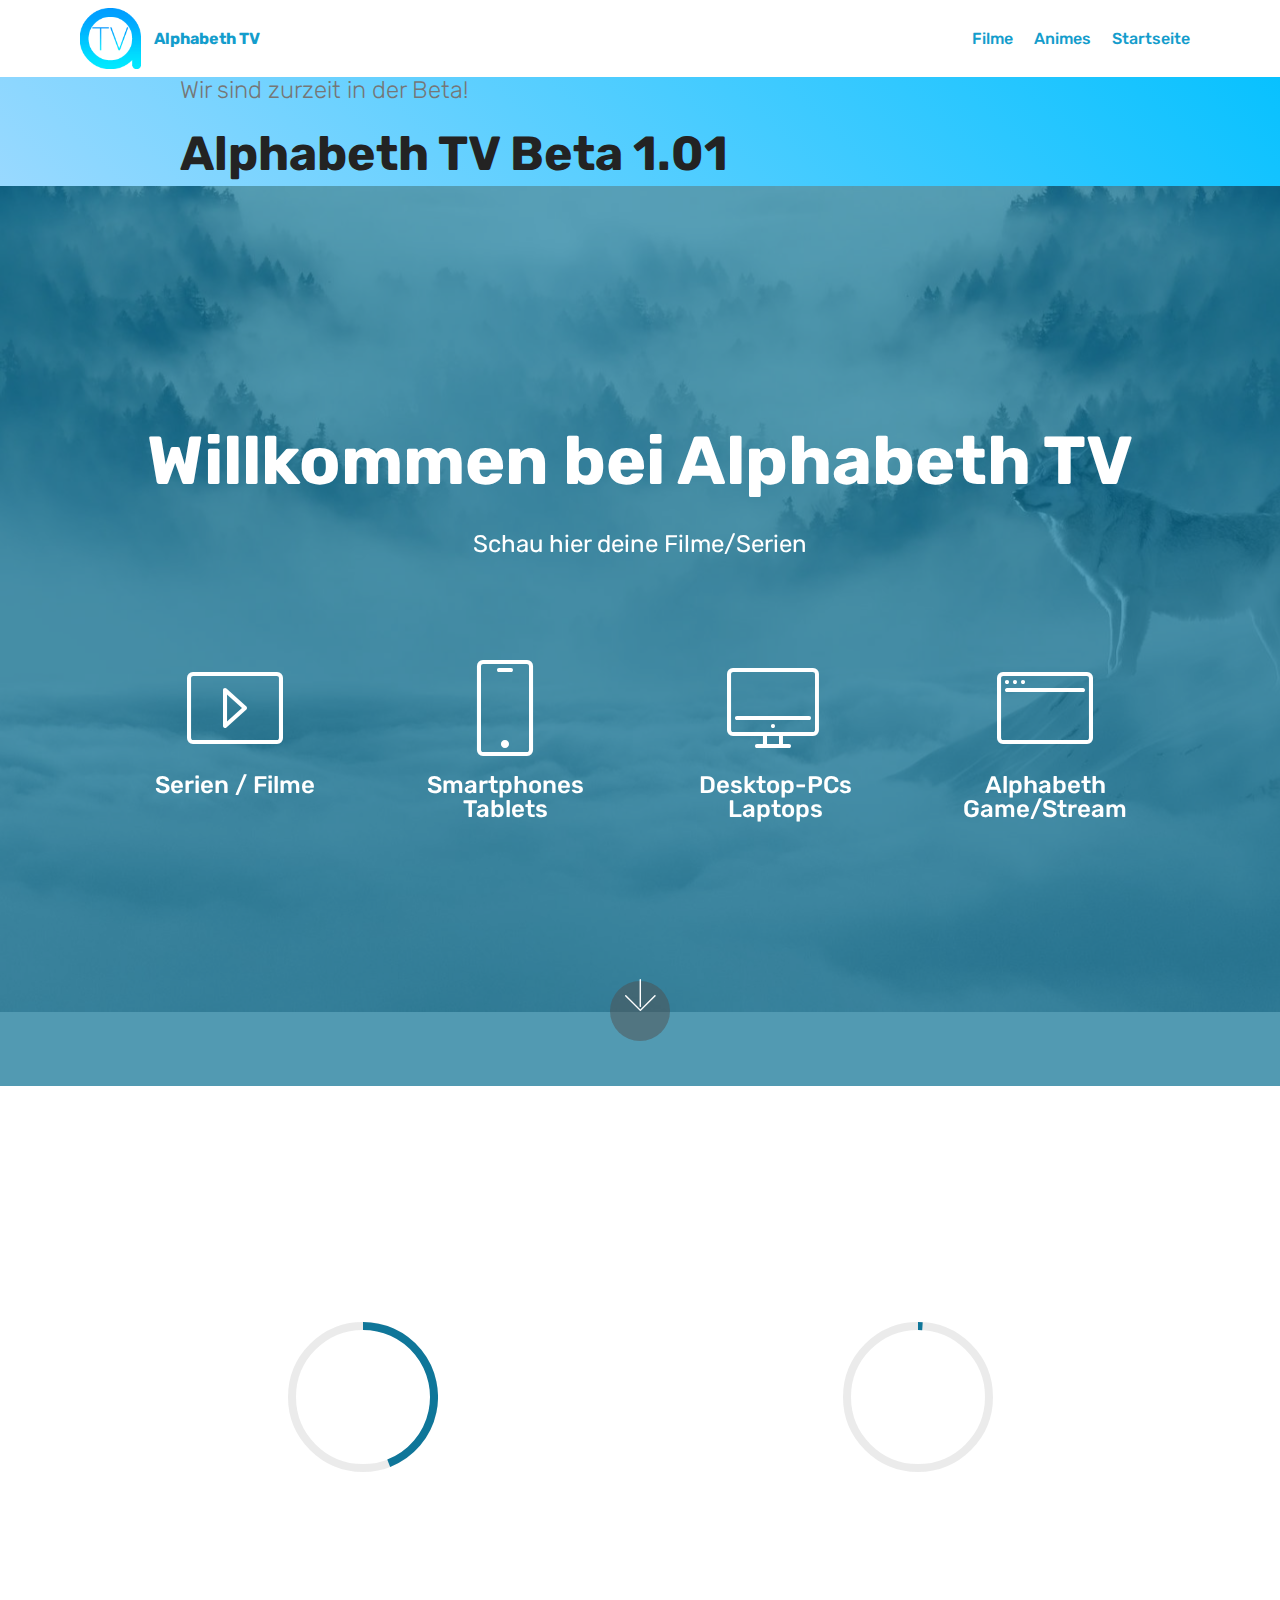
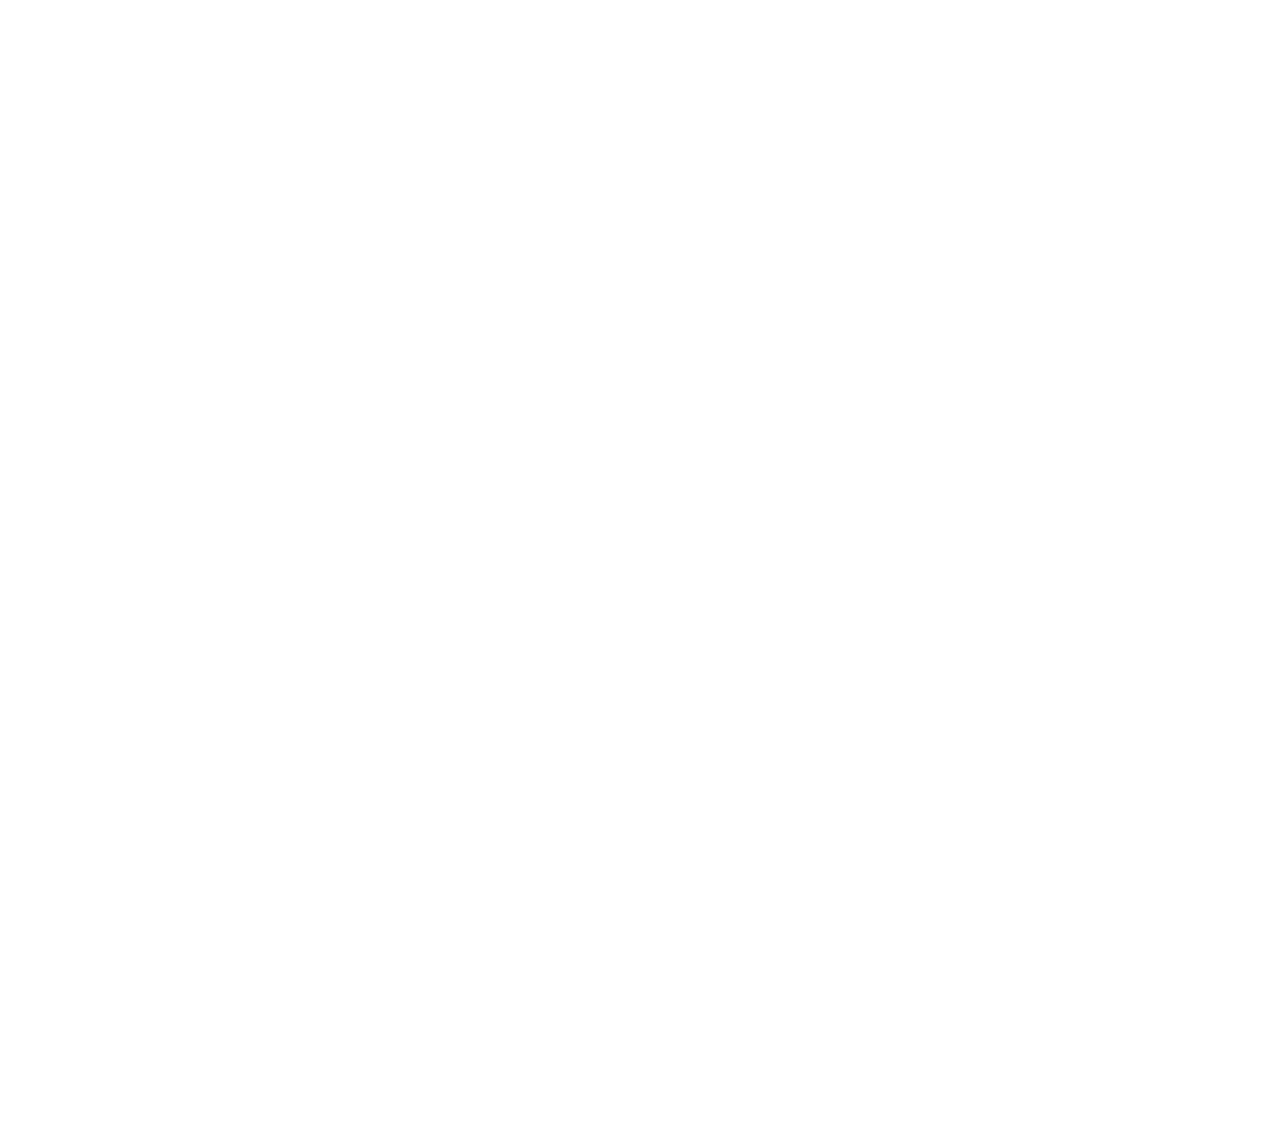
==== index.html @ 09a33883 "create github pages" ====
<!DOCTYPE html>
<html >
<head>
  <!-- Site made with Mobirise Website Builder v4.8.7, https://mobirise.com -->
  <meta charset="UTF-8">
  <meta http-equiv="X-UA-Compatible" content="IE=edge">
  <meta name="generator" content="Mobirise v4.8.7, mobirise.com">
  <meta name="viewport" content="width=device-width, initial-scale=1, minimum-scale=1">
  <link rel="shortcut icon" href="assets/images/abtv-96x96.png" type="image/x-icon">
  <meta name="description" content="Startseite">
  <title>Home</title>
  <link rel="stylesheet" href="assets/web/assets/mobirise-icons/mobirise-icons.css">
  <link rel="stylesheet" href="assets/tether/tether.min.css">
  <link rel="stylesheet" href="assets/soundcloud-plugin/style.css">
  <link rel="stylesheet" href="assets/bootstrap/css/bootstrap.min.css">
  <link rel="stylesheet" href="assets/bootstrap/css/bootstrap-grid.min.css">
  <link rel="stylesheet" href="assets/bootstrap/css/bootstrap-reboot.min.css">
  <link rel="stylesheet" href="assets/dropdown/css/style.css">
  <link rel="stylesheet" href="assets/socicon/css/styles.css">
  <link rel="stylesheet" href="assets/animatecss/animate.min.css">
  <link rel="stylesheet" href="assets/as-pie-progress/css/progress.min.css">
  <link rel="stylesheet" href="assets/theme/css/style.css">
  <link rel="stylesheet" href="assets/mobirise/css/mbr-additional.css" type="text/css">
  
  
  
</head>
<body>
  <section class="menu cid-raZGixeWfM" once="menu" id="menu1-0">

    

    <nav class="navbar navbar-expand beta-menu navbar-dropdown align-items-center navbar-fixed-top navbar-toggleable-sm">
        <button class="navbar-toggler navbar-toggler-right" type="button" data-toggle="collapse" data-target="#navbarSupportedContent" aria-controls="navbarSupportedContent" aria-expanded="false" aria-label="Toggle navigation">
            <div class="hamburger">
                <span></span>
                <span></span>
                <span></span>
                <span></span>
            </div>
        </button>
        <div class="menu-logo">
            <div class="navbar-brand">
                <span class="navbar-logo">
                    <a href="index.html">
                         <img src="assets/images/abtv-96x96.png" alt="Mobirise" title="" style="height: 3.8rem;">
                    </a>
                </span>
                <span class="navbar-caption-wrap"><a class="navbar-caption text-warning display-4" href="index.html">
                        Alphabeth TV</a></span>
            </div>
        </div>
        <div class="collapse navbar-collapse" id="navbarSupportedContent">
            <ul class="navbar-nav nav-dropdown nav-right" data-app-modern-menu="true"><li class="nav-item">
                    <a class="nav-link link text-warning display-4" href="page3.html">
                        
                        Filme</a>
                </li><li class="nav-item"><a class="nav-link link text-warning display-4" href="page1.html">
                        
                        Animes</a></li><li class="nav-item"><a class="nav-link link text-warning display-4" href="index.html">
                        
                        Startseite</a></li></ul>
            
        </div>
    </nav>
</section>

<section class="engine"><a href="https://mobirise.info/w">free html5 templates</a></section><section class="mbr-section info1 cid-rbBgerusjg" id="info1-21">

    

    
    <div class="container">
        <div class="row justify-content-center content-row">
            <div class="media-container-column title col-12 col-lg-7 col-md-6">
                <h3 class="mbr-section-subtitle align-left mbr-light pb-3 mbr-fonts-style display-5">Wir sind zurzeit in der Beta!</h3>
                <h2 class="align-left mbr-bold mbr-fonts-style display-2">
                    Alphabeth TV Beta 1.01</h2>
            </div>
            <div class="media-container-column col-12 col-lg-3 col-md-4">
                
            </div>
        </div>
    </div>
</section>

<section class="header12 cid-raZGxB6xTF mbr-fullscreen mbr-parallax-background" id="header12-1">

    

    <div class="mbr-overlay" style="opacity: 0.7; background-color: rgb(15, 118, 153);">
    </div>

    <div class="container  ">
            <div class="media-container">
                <div class="col-md-12 align-center">
                    <h1 class="mbr-section-title pb-3 mbr-white mbr-bold mbr-fonts-style display-1">
                        Willkommen bei Alphabeth TV</h1>
                    <p class="mbr-text pb-3 mbr-white mbr-fonts-style display-5">
                        Schau hier deine Filme/Serien</p>
                    

                    <div class="icons-media-container mbr-white">
                        <div class="card col-12 col-md-6 col-lg-3">
                            <div class="icon-block">
                            <a href="https://mobirise.co/">
                                <span class="mbr-iconfont mbri-video"></span>
                            </a>
                            </div>
                            <h5 class="mbr-fonts-style display-5">
                                Serien / Filme</h5>
                        </div>

                        <div class="card col-12 col-md-6 col-lg-3">
                            <div class="icon-block">
                                <a href="https://mobirise.co/">
                                    <span class="mbr-iconfont mbri-mobile"></span>
                                </a>
                            </div>
                            <h5 class="mbr-fonts-style display-5">Smartphones<br>Tablets</h5>
                        </div>

                        <div class="card col-12 col-md-6 col-lg-3">
                            <div class="icon-block">
                                <a href="https://mobirise.co/">
                                    <span class="mbr-iconfont mbri-desktop"></span>
                                </a>
                            </div>
                            <h5 class="mbr-fonts-style display-5">
                                Desktop-PCs<br>Laptops</h5>
                        </div>

                        <div class="card col-12 col-md-6 col-lg-3">
                            <div class="icon-block">
                                <a href="https://mobirise.co/">
                                    <span class="mbr-iconfont mbri-browse"></span>
                                </a>
                            </div>
                            <h5 class="mbr-fonts-style display-5">
                                Alphabeth Game/Stream</h5>
                        </div>
                    </div>
                </div>
            </div>
    </div>

    <div class="mbr-arrow hidden-sm-down" aria-hidden="true">
        <a href="#next">
            <i class="mbri-down mbr-iconfont"></i>
        </a>
    </div>
</section>

<section class="progress-bars3 cid-rbBgGPZjy1" id="progress-bars3-23">
 
     

    
    
    <div class="container">
        <h2 class="mbr-section-title pb-3 align-center mbr-fonts-style display-2">
            Progress / Fortschritt</h2>

        
    
        <div class="media-container-row pt-5 mt-2">
            <div class="card p-3 align-center">
                <div class="wrap">
                    <div class="pie_progress progress1" role="progressbar" data-goal="85">
                        <p class="pie_progress__number mbr-fonts-style display-5"></p>
                    </div>
                </div> 
                <div class="mbr-crt-title pt-3">
                    <h4 class="card-title py-2 mbr-fonts-style display-5">
                        Design</h4>
                </div>                 
            </div>

            <div class="card p-3 align-center">
                <div class="wrap">
                    <div class="pie_progress progress2" role="progressbar" data-goal="1">
                        <p class="pie_progress__number mbr-fonts-style display-5"></p>
                    </div>
                </div> 
                <div class="mbr-crt-title pt-3">
                    <h4 class="card-title py-2 mbr-fonts-style display-5">
                        Serien / Filmvielfalt</h4>
                </div>                 
            </div>

            

            

            

            
        </div>
</div></section>

<section class="mbr-section form1 cid-rbKqQcBBvI" id="form1-28">

    

    
    <div class="container">
        <div class="row justify-content-center">
            <div class="title col-12 col-lg-8">
                <h2 class="mbr-section-title align-center pb-3 mbr-fonts-style display-2">Filme / Serien vorschlagen</h2>
                
            </div>
        </div>
    </div>
    <div class="container">
        <div class="row justify-content-center">
            <div class="media-container-column col-lg-8" data-form-type="formoid">
                    <div data-form-alert="" hidden="">Vielen Dank! Ihre Nachricht wurde verschickt!</div>
            
                    <form class="mbr-form" action="https://mobirise.com/" method="post" data-form-title="Mobirise Form"><input type="hidden" name="email" data-form-email="true" value="6vky7MjiX9o5DsRV39rL+j5Gh6WynIiWL1PjhbFJMgh+yU1/44yZgxnTCR6DX8u0YGLEeYnDmCh3RYj3/yZbdTQNzlOywM7RsbnGEvGhQKHS4rBE61b+6bNglkQ1JcKa">
                        <div class="row row-sm-offset">
                            <div class="col-md-4 multi-horizontal" data-for="name">
                                <div class="form-group">
                                    <label class="form-control-label mbr-fonts-style display-7" for="name-form1-28">Name</label>
                                    <input type="text" class="form-control" name="name" data-form-field="Name" required="" id="name-form1-28">
                                </div>
                            </div>
                            <div class="col-md-4 multi-horizontal" data-for="email">
                                <div class="form-group">
                                    <label class="form-control-label mbr-fonts-style display-7" for="email-form1-28">Email-Addresse</label>
                                    <input type="email" class="form-control" name="email" data-form-field="Email" required="" id="email-form1-28">
                                </div>
                            </div>
                            
                        </div>
                        <div class="form-group" data-for="message">
                            <label class="form-control-label mbr-fonts-style display-7" for="message-form1-28">Ihr Vorschlag</label>
                            <textarea type="text" class="form-control" name="message" rows="7" data-form-field="Message" id="message-form1-28"></textarea>
                        </div>
            
                        <span class="input-group-btn">
                            <button href="" type="submit" class="btn btn-primary btn-form display-4">SENDEN</button>
                        </span>
                    </form>
            </div>
        </div>
    </div>
</section>

<section class="cid-rbBhIuTqZe mbr-reveal" id="footer1-24">

    

    

    <div class="container">
        <div class="media-container-row content text-white">
            <div class="col-12 col-md-3">
                <div class="media-wrap">
                    <a href="index.html">
                        <img src="assets/images/abtv-192x192.png" alt="Mobirise" title="">
                    </a>
                </div>
            </div>
            <div class="col-12 col-md-3 mbr-fonts-style display-7">
                <h5 class="pb-3"><p>AlphabethTV</p></h5>
                <p class="mbr-text">A Site created by Alphabeth</p>
            </div>
            <div class="col-12 col-md-3 mbr-fonts-style display-7">
                <h5 class="pb-3">
                    Kontakte
                </h5>
                <p class="mbr-text">
                    E-Mail: alphabethtv@instadank.eu &nbsp; &nbsp; &nbsp; &nbsp; &nbsp; &nbsp;</p>
            </div>
            <div class="col-12 col-md-3 mbr-fonts-style display-7">
                <h5 class="pb-3">
                    Links
                </h5>
                <p class="mbr-text"><a href="index.html">AlphabethTV für Windows herunterladen</a><br><a href="index.html">AlphabethTV für AlphabethOS herunterladen</a><br><br></p>
            </div>
        </div>
        <div class="footer-lower">
            <div class="media-container-row">
                <div class="col-sm-12">
                    <hr>
                </div>
            </div>
            <div class="media-container-row mbr-white">
                <div class="col-sm-6 copyright">
                    <p class="mbr-text mbr-fonts-style display-7">
                        © Copyright 2018 Alphabeth - Alle Rechte vorbehalten
                    </p>
                </div>
                <div class="col-md-6">
                    
                </div>
            </div>
        </div>
    </div>
</section>


  <script src="assets/web/assets/jquery/jquery.min.js"></script>
  <script src="assets/popper/popper.min.js"></script>
  <script src="assets/tether/tether.min.js"></script>
  <script src="assets/bootstrap/js/bootstrap.min.js"></script>
  <script src="assets/touchswipe/jquery.touch-swipe.min.js"></script>
  <script src="assets/dropdown/js/script.min.js"></script>
  <script src="assets/viewportchecker/jquery.viewportchecker.js"></script>
  <script src="assets/vimeoplayer/jquery.mb.vimeo_player.js"></script>
  <script src="assets/parallax/jarallax.min.js"></script>
  <script src="assets/as-pie-progress/jquery-as-pie-progress.min.js"></script>
  <script src="assets/smoothscroll/smooth-scroll.js"></script>
  <script src="assets/theme/js/script.js"></script>
  <script src="assets/formoid/formoid.min.js"></script>
  
  
 <div id="scrollToTop" class="scrollToTop mbr-arrow-up"><a style="text-align: center;"><i></i></a></div>
    <input name="animation" type="hidden">
  </body>
</html>
---- assets/web/assets/mobirise-icons/mobirise-icons.css ----
@font-face {
  font-family: 'MobiriseIcons';
  src:  url('mobirise-icons.eot?spat4u');
  src:  url('mobirise-icons.eot?spat4u#iefix') format('embedded-opentype'),
    url('mobirise-icons.ttf?spat4u') format('truetype'),
    url('mobirise-icons.woff?spat4u') format('woff'),
    url('mobirise-icons.svg?spat4u#MobiriseIcons') format('svg');
  font-weight: normal;
  font-style: normal;
}

[class^="mbri-"], [class*=" mbri-"] {
  /* use !important to prevent issues with browser extensions that change fonts */
  font-family: MobiriseIcons !important;
  speak: none;
  font-style: normal;
  font-weight: normal;
  font-variant: normal;
  text-transform: none;
  line-height: 1;

  /* Better Font Rendering =========== */
  -webkit-font-smoothing: antialiased;
  -moz-osx-font-smoothing: grayscale;
}

.mbri-add-submenu:before {
  content: "\e900";
}
.mbri-alert:before {
  content: "\e901";
}
.mbri-align-center:before {
  content: "\e902";
}
.mbri-align-justify:before {
  content: "\e903";
}
.mbri-align-left:before {
  content: "\e904";
}
.mbri-align-right:before {
  content: "\e905";
}
.mbri-android:before {
  content: "\e906";
}
.mbri-apple:before {
  content: "\e907";
}
.mbri-arrow-down:before {
  content: "\e908";
}
.mbri-arrow-next:before {
  content: "\e909";
}
.mbri-arrow-prev:before {
  content: "\e90a";
}
.mbri-arrow-up:before {
  content: "\e90b";
}
.mbri-bold:before {
  content: "\e90c";
}
.mbri-bookmark:before {
  content: "\e90d";
}
.mbri-bootstrap:before {
  content: "\e90e";
}
.mbri-briefcase:before {
  content: "\e90f";
}
.mbri-browse:before {
  content: "\e910";
}
.mbri-bulleted-list:before {
  content: "\e911";
}
.mbri-calendar:before {
  content: "\e912";
}
.mbri-camera:before {
  content: "\e913";
}
.mbri-cart-add:before {
  content: "\e914";
}
.mbri-cart-full:before {
  content: "\e915";
}
.mbri-cash:before {
  content: "\e916";
}
.mbri-change-style:before {
  content: "\e917";
}
.mbri-chat:before {
  content: "\e918";
}
.mbri-clock:before {
  content: "\e919";
}
.mbri-close:before {
  content: "\e91a";
}
.mbri-cloud:before {
  content: "\e91b";
}
.mbri-code:before {
  content: "\e91c";
}
.mbri-contact-form:before {
  content: "\e91d";
}
.mbri-credit-card:before {
  content: "\e91e";
}
.mbri-cursor-click:before {
  content: "\e91f";
}
.mbri-cust-feedback:before {
  content: "\e920";
}
.mbri-database:before {
  content: "\e921";
}
.mbri-delivery:before {
  content: "\e922";
}
.mbri-desktop:before {
  content: "\e923";
}
.mbri-devices:before {
  content: "\e924";
}
.mbri-down:before {
  content: "\e925";
}
.mbri-download:before {
  content: "\e989";
}
.mbri-drag-n-drop:before {
  content: "\e927";
}
.mbri-drag-n-drop2:before {
  content: "\e928";
}
.mbri-edit:before {
  content: "\e929";
}
.mbri-edit2:before {
  content: "\e92a";
}
.mbri-error:before {
  content: "\e92b";
}
.mbri-extension:before {
  content: "\e92c";
}
.mbri-features:before {
  content: "\e92d";
}
.mbri-file:before {
  content: "\e92e";
}
.mbri-flag:before {
  content: "\e92f";
}
.mbri-folder:before {
  content: "\e930";
}
.mbri-gift:before {
  content: "\e931";
}
.mbri-github:before {
  content: "\e932";
}
.mbri-globe:before {
  content: "\e933";
}
.mbri-globe-2:before {
  content: "\e934";
}
.mbri-growing-chart:before {
  content: "\e935";
}
.mbri-hearth:before {
  content: "\e936";
}
.mbri-help:before {
  content: "\e937";
}
.mbri-home:before {
  content: "\e938";
}
.mbri-hot-cup:before {
  content: "\e939";
}
.mbri-idea:before {
  content: "\e93a";
}
.mbri-image-gallery:before {
  content: "\e93b";
}
.mbri-image-slider:before {
  content: "\e93c";
}
.mbri-info:before {
  content: "\e93d";
}
.mbri-italic:before {
  content: "\e93e";
}
.mbri-key:before {
  content: "\e93f";
}
.mbri-laptop:before {
  content: "\e940";
}
.mbri-layers:before {
  content: "\e941";
}
.mbri-left-right:before {
  content: "\e942";
}
.mbri-left:before {
  content: "\e943";
}
.mbri-letter:before {
  content: "\e944";
}
.mbri-like:before {
  content: "\e945";
}
.mbri-link:before {
  content: "\e946";
}
.mbri-lock:before {
  content: "\e947";
}
.mbri-login:before {
  content: "\e948";
}
.mbri-logout:before {
  content: "\e949";
}
.mbri-magic-stick:before {
  content: "\e94a";
}
.mbri-map-pin:before {
  content: "\e94b";
}
.mbri-menu:before {
  content: "\e94c";
}
.mbri-mobile:before {
  content: "\e94d";
}
.mbri-mobile2:before {
  content: "\e94e";
}
.mbri-mobirise:before {
  content: "\e94f";
}
.mbri-more-horizontal:before {
  content: "\e950";
}
.mbri-more-vertical:before {
  content: "\e951";
}
.mbri-music:before {
  content: "\e952";
}
.mbri-new-file:before {
  content: "\e953";
}
.mbri-numbered-list:before {
  content: "\e954";
}
.mbri-opened-folder:before {
  content: "\e955";
}
.mbri-pages:before {
  content: "\e956";
}
.mbri-paper-plane:before {
  content: "\e957";
}
.mbri-paperclip:before {
  content: "\e958";
}
.mbri-photo:before {
  content: "\e959";
}
.mbri-photos:before {
  content: "\e95a";
}
.mbri-pin:before {
  content: "\e95b";
}
.mbri-play:before {
  content: "\e95c";
}
.mbri-plus:before {
  content: "\e95d";
}
.mbri-preview:before {
  content: "\e95e";
}
.mbri-print:before {
  content: "\e95f";
}
.mbri-protect:before {
  content: "\e960";
}
.mbri-question:before {
  content: "\e961";
}
.mbri-quote-left:before {
  content: "\e962";
}
.mbri-quote-right:before {
  content: "\e963";
}
.mbri-refresh:before {
  content: "\e964";
}
.mbri-responsive:before {
  content: "\e965";
}
.mbri-right:before {
  content: "\e966";
}
.mbri-rocket:before {
  content: "\e967";
}
.mbri-sad-face:before {
  content: "\e968";
}
.mbri-sale:before {
  content: "\e969";
}
.mbri-save:before {
  content: "\e96a";
}
.mbri-search:before {
  content: "\e96b";
}
.mbri-setting:before {
  content: "\e96c";
}
.mbri-setting2:before {
  content: "\e96d";
}
.mbri-setting3:before {
  content: "\e96e";
}
.mbri-share:before {
  content: "\e96f";
}
.mbri-shopping-bag:before {
  content: "\e970";
}
.mbri-shopping-basket:before {
  content: "\e971";
}
.mbri-shopping-cart:before {
  content: "\e972";
}
.mbri-sites:before {
  content: "\e973";
}
.mbri-smile-face:before {
  content: "\e974";
}
.mbri-speed:before {
  content: "\e975";
}
.mbri-star:before {
  content: "\e976";
}
.mbri-success:before {
  content: "\e977";
}
.mbri-sun:before {
  content: "\e978";
}
.mbri-sun2:before {
  content: "\e979";
}
.mbri-tablet:before {
  content: "\e97a";
}
.mbri-tablet-vertical:before {
  content: "\e97b";
}
.mbri-target:before {
  content: "\e97c";
}
.mbri-timer:before {
  content: "\e97d";
}
.mbri-to-ftp:before {
  content: "\e97e";
}
.mbri-to-local-drive:before {
  content: "\e97f";
}
.mbri-touch-swipe:before {
  content: "\e980";
}
.mbri-touch:before {
  content: "\e981";
}
.mbri-trash:before {
  content: "\e982";
}
.mbri-underline:before {
  content: "\e983";
}
.mbri-unlink:before {
  content: "\e984";
}
.mbri-unlock:before {
  content: "\e985";
}
.mbri-up-down:before {
  content: "\e986";
}
.mbri-up:before {
  content: "\e987";
}
.mbri-update:before {
  content: "\e988";
}
.mbri-upload:before {
 content: "\e926"; 
}
.mbri-user:before {
  content: "\e98a";
}
.mbri-user2:before {
  content: "\e98b";
}
.mbri-users:before {
  content: "\e98c";
}
.mbri-video:before {
  content: "\e98d";
}
.mbri-video-play:before {
  content: "\e98e";
}
.mbri-watch:before {
  content: "\e98f";
}
.mbri-website-theme:before {
  content: "\e990";
}
.mbri-wifi:before {
  content: "\e991";
}
.mbri-windows:before {
  content: "\e992";
}
.mbri-zoom-out:before {
  content: "\e993";
}
.mbri-redo:before {
  content: "\e994";
}
.mbri-undo:before {
  content: "\e995";
}
---- assets/soundcloud-plugin/style.css ----
.addons-container {
  position: relative;
  margin-left: auto;
  margin-right: auto;
  padding-right: 15px;
  padding-left: 15px; }
  @media (min-width: 576px) {
    .addons-container {
      padding-right: 15px;
      padding-left: 15px; } }
  @media (min-width: 768px) {
    .addons-container {
      padding-right: 15px;
      padding-left: 15px; } }
  @media (min-width: 992px) {
    .addons-container {
      padding-right: 15px;
      padding-left: 15px; } }
  @media (min-width: 1200px) {
    .addons-container {
      padding-right: 15px;
      padding-left: 15px; } }
  @media (min-width: 576px) {
    .addons-container {
      width: 540px;
      max-width: 100%; } }
  @media (min-width: 768px) {
    .addons-container {
      width: 720px;
      max-width: 100%; } }
  @media (min-width: 992px) {
    .addons-container {
      width: 960px;
      max-width: 100%; } }
  @media (min-width: 1200px) {
    .addons-container {
      width: 1140px;
      max-width: 100%; } }

.addons-container-inner{
    position: relative;
    width: 100%;
    min-height: 1px;
    padding-right: 15px;
    padding-left: 15px;
}
@media (min-width: 567px) {
    .addons-container-inner{
        -ms-flex: 0 0 66.666667%;
        flex: 0 0 66.666667%;
        max-width: 66.666667%;
    }
}
.addons-row{
    display: flex;
    justify-content:center;
}
---- assets/dropdown/css/style.css ----
.navbar-dropdown {
  left: 0;
  padding: 0;
  position: absolute;
  right: 0;
  top: 0;
  transition: all 0.45s ease;
  z-index: 1030;
  background: #282828; }
  .navbar-dropdown .navbar-logo {
    margin-right: 0.8rem;
    transition: margin 0.3s ease-in-out;
    vertical-align: middle; }
    .navbar-dropdown .navbar-logo img {
      height: 3.125rem;
      transition: all 0.3s ease-in-out; }
    .navbar-dropdown .navbar-logo.mbr-iconfont {
      font-size: 3.125rem;
      line-height: 3.125rem; }
  .navbar-dropdown .navbar-caption {
    font-weight: 700;
    white-space: normal;
    vertical-align: -4px;
    line-height: 3.125rem !important; }
    .navbar-dropdown .navbar-caption, .navbar-dropdown .navbar-caption:hover {
      color: inherit;
      text-decoration: none; }
  .navbar-dropdown .mbr-iconfont + .navbar-caption {
    vertical-align: -1px; }
  .navbar-dropdown.navbar-fixed-top {
    position: fixed; }
  .navbar-dropdown .navbar-brand span {
    vertical-align: -4px; }
  .navbar-dropdown.bg-color.transparent {
    background: none; }
  .navbar-dropdown.navbar-short .navbar-brand {
    padding: 0.625rem 0; }
    .navbar-dropdown.navbar-short .navbar-brand span {
      vertical-align: -1px; }
  .navbar-dropdown.navbar-short .navbar-caption {
    line-height: 2.375rem !important;
    vertical-align: -2px; }
  .navbar-dropdown.navbar-short .navbar-logo {
    margin-right: 0.5rem; }
    .navbar-dropdown.navbar-short .navbar-logo img {
      height: 2.375rem; }
    .navbar-dropdown.navbar-short .navbar-logo.mbr-iconfont {
      font-size: 2.375rem;
      line-height: 2.375rem; }
  .navbar-dropdown.navbar-short .mbr-table-cell {
    height: 3.625rem; }
  .navbar-dropdown .navbar-close {
    left: 0.6875rem;
    position: fixed;
    top: 0.75rem;
    z-index: 1000; }
  .navbar-dropdown .hamburger-icon {
    content: "";
    display: inline-block;
    vertical-align: middle;
    width: 16px;
    -webkit-box-shadow: 0 -6px 0 1px #282828,0 0 0 1px #282828,0 6px 0 1px #282828;
    -moz-box-shadow: 0 -6px 0 1px #282828,0 0 0 1px #282828,0 6px 0 1px #282828;
    box-shadow: 0 -6px 0 1px #282828,0 0 0 1px #282828,0 6px 0 1px #282828; }

.dropdown-menu .dropdown-toggle[data-toggle="dropdown-submenu"]::after {
  border-bottom: 0.35em solid transparent;
  border-left: 0.35em solid;
  border-right: 0;
  border-top: 0.35em solid transparent;
  margin-left: 0.3rem; }

.dropdown-menu .dropdown-item:focus {
  outline: 0; }

.nav-dropdown {
  font-size: 0.75rem;
  font-weight: 500;
  height: auto !important; }
  .nav-dropdown .nav-btn {
    padding-left: 1rem; }
  .nav-dropdown .link {
    margin: .667em 1.667em;
    font-weight: 500;
    padding: 0;
    transition: color .2s ease-in-out; }
    .nav-dropdown .link.dropdown-toggle {
      margin-right: 2.583em; }
      .nav-dropdown .link.dropdown-toggle::after {
        margin-left: .25rem;
        border-top: 0.35em solid;
        border-right: 0.35em solid transparent;
        border-left: 0.35em solid transparent;
        border-bottom: 0; }
      .nav-dropdown .link.dropdown-toggle[aria-expanded="true"] {
        margin: 0;
        padding: 0.667em 3.263em  0.667em 1.667em; }
  .nav-dropdown .link::after,
  .nav-dropdown .dropdown-item::after {
    color: inherit; }
  .nav-dropdown .btn {
    font-size: 0.75rem;
    font-weight: 700;
    letter-spacing: 0;
    margin-bottom: 0;
    padding-left: 1.25rem;
    padding-right: 1.25rem; }
  .nav-dropdown .dropdown-menu {
    border-radius: 0;
    border: 0;
    left: 0;
    margin: 0;
    padding-bottom: 1.25rem;
    padding-top: 1.25rem;
    position: relative; }
  .nav-dropdown .dropdown-submenu {
    margin-left: 0.125rem;
    top: 0; }
  .nav-dropdown .dropdown-item {
    font-weight: 500;
    line-height: 2;
    padding: 0.3846em 4.615em 0.3846em 1.5385em;
    position: relative;
    transition: color .2s ease-in-out, background-color .2s ease-in-out; }
    .nav-dropdown .dropdown-item::after {
      margin-top: -0.3077em;
      position: absolute;
      right: 1.1538em;
      top: 50%; }
    .nav-dropdown .dropdown-item:focus, .nav-dropdown .dropdown-item:hover {
      background: none; }

@media (max-width: 767px) {
  .nav-dropdown.navbar-toggleable-sm {
    bottom: 0;
    display: none;
    left: 0;
    overflow-x: hidden;
    position: fixed;
    top: 0;
    transform: translateX(-100%);
    -ms-transform: translateX(-100%);
    -webkit-transform: translateX(-100%);
    width: 18.75rem;
    z-index: 999; } }
.nav-dropdown.navbar-toggleable-xl {
  bottom: 0;
  display: none;
  left: 0;
  overflow-x: hidden;
  position: fixed;
  top: 0;
  transform: translateX(-100%);
  -ms-transform: translateX(-100%);
  -webkit-transform: translateX(-100%);
  width: 18.75rem;
  z-index: 999; }

.nav-dropdown-sm {
  display: block !important;
  overflow-x: hidden;
  overflow: auto;
  padding-top: 3.875rem; }
  .nav-dropdown-sm::after {
    content: "";
    display: block;
    height: 3rem;
    width: 100%; }
  .nav-dropdown-sm.collapse.in ~ .navbar-close {
    display: block !important; }
  .nav-dropdown-sm.collapsing, .nav-dropdown-sm.collapse.in {
    transform: translateX(0);
    -ms-transform: translateX(0);
    -webkit-transform: translateX(0);
    transition: all 0.25s ease-out;
    -webkit-transition: all 0.25s ease-out;
    background: #282828; }
  .nav-dropdown-sm.collapsing[aria-expanded="false"] {
    transform: translateX(-100%);
    -ms-transform: translateX(-100%);
    -webkit-transform: translateX(-100%); }
  .nav-dropdown-sm .nav-item {
    display: block;
    margin-left: 0 !important;
    padding-left: 0; }
  .nav-dropdown-sm .link,
  .nav-dropdown-sm .dropdown-item {
    border-top: 1px dotted rgba(255, 255, 255, 0.1);
    font-size: 0.8125rem;
    line-height: 1.6;
    margin: 0 !important;
    padding: 0.875rem 2.4rem 0.875rem 1.5625rem !important;
    position: relative;
    white-space: normal; }
    .nav-dropdown-sm .link:focus, .nav-dropdown-sm .link:hover,
    .nav-dropdown-sm .dropdown-item:focus,
    .nav-dropdown-sm .dropdown-item:hover {
      background: rgba(0, 0, 0, 0.2) !important;
      color: #c0a375; }
  .nav-dropdown-sm .nav-btn {
    position: relative;
    padding: 1.5625rem 1.5625rem 0 1.5625rem; }
    .nav-dropdown-sm .nav-btn::before {
      border-top: 1px dotted rgba(255, 255, 255, 0.1);
      content: "";
      left: 0;
      position: absolute;
      top: 0;
      width: 100%; }
    .nav-dropdown-sm .nav-btn + .nav-btn {
      padding-top: 0.625rem; }
      .nav-dropdown-sm .nav-btn + .nav-btn::before {
        display: none; }
  .nav-dropdown-sm .btn {
    padding: 0.625rem 0; }
  .nav-dropdown-sm .dropdown-toggle[data-toggle="dropdown-submenu"]::after {
    margin-left: .25rem;
    border-top: 0.35em solid;
    border-right: 0.35em solid transparent;
    border-left: 0.35em solid transparent;
    border-bottom: 0; }
  .nav-dropdown-sm .dropdown-toggle[data-toggle="dropdown-submenu"][aria-expanded="true"]::after {
    border-top: 0;
    border-right: 0.35em solid transparent;
    border-left: 0.35em solid transparent;
    border-bottom: 0.35em solid; }
  .nav-dropdown-sm .dropdown-menu {
    margin: 0;
    padding: 0;
    position: relative;
    top: 0;
    left: 0;
    width: 100%;
    border: 0;
    float: none;
    border-radius: 0;
    background: none; }
  .nav-dropdown-sm .dropdown-submenu {
    left: 100%;
    margin-left: 0.125rem;
    margin-top: -1.25rem;
    top: 0; }

.navbar-toggleable-sm .nav-dropdown .dropdown-menu {
  position: absolute; }

.navbar-toggleable-sm .nav-dropdown .dropdown-submenu {
  left: 100%;
  margin-left: 0.125rem;
  margin-top: -1.25rem;
  top: 0; }

.navbar-toggleable-sm.opened .nav-dropdown .dropdown-menu {
  position: relative; }

.navbar-toggleable-sm.opened .nav-dropdown .dropdown-submenu {
  left: 0;
  margin-left: 00rem;
  margin-top: 0rem;
  top: 0; }

.is-builder .nav-dropdown.collapsing {
  transition: none !important; }

/*# sourceMappingURL=style.css.map */
---- assets/socicon/css/styles.css ----
@charset "UTF-8";

@font-face {
  font-family: "socicon";
  src:url("../fonts/socicon.eot");
  src:url("../fonts/socicon.eot?#iefix") format("embedded-opentype"),
    url("../fonts/socicon.woff") format("woff"),
    url("../fonts/socicon.ttf") format("truetype"),
    url("../fonts/socicon.svg#socicon") format("svg");
  font-weight: normal;
  font-style: normal;

}

[data-icon]:before {
  font-family: "socicon" !important;
  content: attr(data-icon);
  font-style: normal !important;
  font-weight: normal !important;
  font-variant: normal !important;
  text-transform: none !important;
  speak: none;
  line-height: 1;
  -webkit-font-smoothing: antialiased;
  -moz-osx-font-smoothing: grayscale;
}

[class^="socicon-"]:before,
[class*=" socicon-"]:before {
  font-family: "socicon" !important;
  font-style: normal !important;
  font-weight: normal !important;
  font-variant: normal !important;
  text-transform: none !important;
  speak: none;
  line-height: 1;
  -webkit-font-smoothing: antialiased;
  -moz-osx-font-smoothing: grayscale;
}

.socicon-modelmayhem:before {
  content: "\e000";
}
.socicon-mixcloud:before {
  content: "\e001";
}
.socicon-drupal:before {
  content: "\e002";
}
.socicon-swarm:before {
  content: "\e003";
}
.socicon-istock:before {
  content: "\e004";
}
.socicon-yammer:before {
  content: "\e005";
}
.socicon-ello:before {
  content: "\e006";
}
.socicon-stackoverflow:before {
  content: "\e007";
}
.socicon-persona:before {
  content: "\e008";
}
.socicon-triplej:before {
  content: "\e009";
}
.socicon-houzz:before {
  content: "\e00a";
}
.socicon-rss:before {
  content: "\e00b";
}
.socicon-paypal:before {
  content: "\e00c";
}
.socicon-odnoklassniki:before {
  content: "\e00d";
}
.socicon-airbnb:before {
  content: "\e00e";
}
.socicon-periscope:before {
  content: "\e00f";
}
.socicon-outlook:before {
  content: "\e010";
}
.socicon-coderwall:before {
  content: "\e011";
}
.socicon-tripadvisor:before {
  content: "\e012";
}
.socicon-appnet:before {
  content: "\e013";
}
.socicon-goodreads:before {
  content: "\e014";
}
.socicon-tripit:before {
  content: "\e015";
}
.socicon-lanyrd:before {
  content: "\e016";
}
.socicon-slideshare:before {
  content: "\e017";
}
.socicon-buffer:before {
  content: "\e018";
}
.socicon-disqus:before {
  content: "\e019";
}
.socicon-vkontakte:before {
  content: "\e01a";
}
.socicon-whatsapp:before {
  content: "\e01b";
}
.socicon-patreon:before {
  content: "\e01c";
}
.socicon-storehouse:before {
  content: "\e01d";
}
.socicon-pocket:before {
  content: "\e01e";
}
.socicon-mail:before {
  content: "\e01f";
}
.socicon-blogger:before {
  content: "\e020";
}
.socicon-technorati:before {
  content: "\e021";
}
.socicon-reddit:before {
  content: "\e022";
}
.socicon-dribbble:before {
  content: "\e023";
}
.socicon-stumbleupon:before {
  content: "\e024";
}
.socicon-digg:before {
  content: "\e025";
}
.socicon-envato:before {
  content: "\e026";
}
.socicon-behance:before {
  content: "\e027";
}
.socicon-delicious:before {
  content: "\e028";
}
.socicon-deviantart:before {
  content: "\e029";
}
.socicon-forrst:before {
  content: "\e02a";
}
.socicon-play:before {
  content: "\e02b";
}
.socicon-zerply:before {
  content: "\e02c";
}
.socicon-wikipedia:before {
  content: "\e02d";
}
.socicon-apple:before {
  content: "\e02e";
}
.socicon-flattr:before {
  content: "\e02f";
}
.socicon-github:before {
  content: "\e030";
}
.socicon-renren:before {
  content: "\e031";
}
.socicon-friendfeed:before {
  content: "\e032";
}
.socicon-newsvine:before {
  content: "\e033";
}
.socicon-identica:before {
  content: "\e034";
}
.socicon-bebo:before {
  content: "\e035";
}
.socicon-zynga:before {
  content: "\e036";
}
.socicon-steam:before {
  content: "\e037";
}
.socicon-xbox:before {
  content: "\e038";
}
.socicon-windows:before {
  content: "\e039";
}
.socicon-qq:before {
  content: "\e03a";
}
.socicon-douban:before {
  content: "\e03b";
}
.socicon-meetup:before {
  content: "\e03c";
}
.socicon-playstation:before {
  content: "\e03d";
}
.socicon-android:before {
  content: "\e03e";
}
.socicon-snapchat:before {
  content: "\e03f";
}
.socicon-twitter:before {
  content: "\e040";
}
.socicon-facebook:before {
  content: "\e041";
}
.socicon-googleplus:before {
  content: "\e042";
}
.socicon-pinterest:before {
  content: "\e043";
}
.socicon-foursquare:before {
  content: "\e044";
}
.socicon-yahoo:before {
  content: "\e045";
}
.socicon-skype:before {
  content: "\e046";
}
.socicon-yelp:before {
  content: "\e047";
}
.socicon-feedburner:before {
  content: "\e048";
}
.socicon-linkedin:before {
  content: "\e049";
}
.socicon-viadeo:before {
  content: "\e04a";
}
.socicon-xing:before {
  content: "\e04b";
}
.socicon-myspace:before {
  content: "\e04c";
}
.socicon-soundcloud:before {
  content: "\e04d";
}
.socicon-spotify:before {
  content: "\e04e";
}
.socicon-grooveshark:before {
  content: "\e04f";
}
.socicon-lastfm:before {
  content: "\e050";
}
.socicon-youtube:before {
  content: "\e051";
}
.socicon-vimeo:before {
  content: "\e052";
}
.socicon-dailymotion:before {
  content: "\e053";
}
.socicon-vine:before {
  content: "\e054";
}
.socicon-flickr:before {
  content: "\e055";
}
.socicon-500px:before {
  content: "\e056";
}
.socicon-wordpress:before {
  content: "\e058";
}
.socicon-tumblr:before {
  content: "\e059";
}
.socicon-twitch:before {
  content: "\e05a";
}
.socicon-8tracks:before {
  content: "\e05b";
}
.socicon-amazon:before {
  content: "\e05c";
}
.socicon-icq:before {
  content: "\e05d";
}
.socicon-smugmug:before {
  content: "\e05e";
}
.socicon-ravelry:before {
  content: "\e05f";
}
.socicon-weibo:before {
  content: "\e060";
}
.socicon-baidu:before {
  content: "\e061";
}
.socicon-angellist:before {
  content: "\e062";
}
.socicon-ebay:before {
  content: "\e063";
}
.socicon-imdb:before {
  content: "\e064";
}
.socicon-stayfriends:before {
  content: "\e065";
}
.socicon-residentadvisor:before {
  content: "\e066";
}
.socicon-google:before {
  content: "\e067";
}
.socicon-yandex:before {
  content: "\e068";
}
.socicon-sharethis:before {
  content: "\e069";
}
.socicon-bandcamp:before {
  content: "\e06a";
}
.socicon-itunes:before {
  content: "\e06b";
}
.socicon-deezer:before {
  content: "\e06c";
}
.socicon-telegram:before {
  content: "\e06e";
}
.socicon-openid:before {
  content: "\e06f";
}
.socicon-amplement:before {
  content: "\e070";
}
.socicon-viber:before {
  content: "\e071";
}
.socicon-zomato:before {
  content: "\e072";
}
.socicon-draugiem:before {
  content: "\e074";
}
.socicon-endomodo:before {
  content: "\e075";
}
.socicon-filmweb:before {
  content: "\e076";
}
.socicon-stackexchange:before {
  content: "\e077";
}
.socicon-wykop:before {
  content: "\e078";
}
.socicon-teamspeak:before {
  content: "\e079";
}
.socicon-teamviewer:before {
  content: "\e07a";
}
.socicon-ventrilo:before {
  content: "\e07b";
}
.socicon-younow:before {
  content: "\e07c";
}
.socicon-raidcall:before {
  content: "\e07d";
}
.socicon-mumble:before {
  content: "\e07e";
}
.socicon-medium:before {
  content: "\e06d";
}
.socicon-bebee:before {
  content: "\e07f";
}
.socicon-hitbox:before {
  content: "\e080";
}
.socicon-reverbnation:before {
  content: "\e081";
}
.socicon-formulr:before {
  content: "\e082";
}
.socicon-instagram:before {
  content: "\e057";
}
.socicon-battlenet:before {
  content: "\e083";
}
.socicon-chrome:before {
  content: "\e084";
}
.socicon-discord:before {
  content: "\e086";
}
.socicon-issuu:before {
  content: "\e087";
}
.socicon-macos:before {
  content: "\e088";
}
.socicon-firefox:before {
  content: "\e089";
}
.socicon-opera:before {
  content: "\e08d";
}
.socicon-keybase:before {
  content: "\e090";
}
.socicon-alliance:before {
  content: "\e091";
}
.socicon-livejournal:before {
  content: "\e092";
}
.socicon-googlephotos:before {
  content: "\e093";
}
.socicon-horde:before {
  content: "\e094";
}
.socicon-etsy:before {
  content: "\e095";
}
.socicon-zapier:before {
  content: "\e096";
}
.socicon-google-scholar:before {
  content: "\e097";
}
.socicon-researchgate:before {
  content: "\e098";
}
.socicon-wechat:before {
  content: "\e099";
}
.socicon-strava:before {
  content: "\e09a";
}
.socicon-line:before {
  content: "\e09b";
}
.socicon-lyft:before {
  content: "\e09c";
}
.socicon-uber:before {
  content: "\e09d";
}
.socicon-songkick:before {
  content: "\e09e";
}
.socicon-viewbug:before {
  content: "\e09f";
}
.socicon-googlegroups:before {
  content: "\e0a0";
}
.socicon-quora:before {
  content: "\e073";
}
.socicon-diablo:before {
  content: "\e085";
}
.socicon-blizzard:before {
  content: "\e0a1";
}
.socicon-hearthstone:before {
  content: "\e08b";
}
.socicon-heroes:before {
  content: "\e08a";
}
.socicon-overwatch:before {
  content: "\e08c";
}
.socicon-warcraft:before {
  content: "\e08e";
}
.socicon-starcraft:before {
  content: "\e08f";
}
.socicon-beam:before {
  content: "\e0a2";
}
.socicon-curse:before {
  content: "\e0a3";
}
.socicon-player:before {
  content: "\e0a4";
}
.socicon-streamjar:before {
  content: "\e0a5";
}
.socicon-nintendo:before {
  content: "\e0a6";
}
.socicon-hellocoton:before {
  content: "\e0a7";
}
---- assets/as-pie-progress/css/progress.min.css ----
/**
* jQuery asPieProgress
* A jQuery plugin that animate the progress bar
* Compiled: Fri Sep 02 2016 14:07:00 GMT+0800 (CST)
* @version v0.3.4
* @link https://github.com/amazingSurge/jquery-asPieProgress
* @copyright LGPL-3.0
*/
.pie_progress{position:relative;text-align:center;-webkit-transform-style:preserve-3d;transform-style:preserve-3d}.pie_progress svg{margin:0 auto}.pie_progress__content,.pie_progress__icon,.pie_progress__label,.pie_progress__number{position:absolute;top:50%;left:0;width:100%;-webkit-transform:translateY(-50%);-ms-transform:translateY(-50%);transform:translateY(-50%)}.pie_progress__number{font-size:42px}.pie_progress__label{margin-top:32px;font-size:12px}.pie_progress__svg{position:relative;display:inline-block;width:100%;padding-bottom:100%;overflow:hidden;vertical-align:middle}.pie_progress__svg svg{position:absolute;top:0;left:0;display:inline-block}
---- assets/theme/css/style.css ----
/*!
 * Mobirise v4 theme (https://mobirise.com/)
 * Copyright 2017 Mobirise
 */
section {
  background-color: #eeeeee; }

section,
.container,
.container-fluid {
  position: relative;
  word-wrap: break-word; }

a.mbr-iconfont:hover {
  text-decoration: none; }

.article .lead p, .article .lead ul, .article .lead ol, .article .lead pre, .article .lead blockquote {
  margin-bottom: 0; }

a {
  font-style: normal;
  font-weight: 400;
  cursor: pointer; }
  a, a:hover {
    text-decoration: none; }

figure {
  margin-bottom: 0; }

body {
  color: #232323; }

h1, h2, h3, h4, h5, h6,
.h1, .h2, .h3, .h4, .h5, .h6,
.display-1, .display-2, .display-3, .display-4 {
  line-height: 1;
  word-break: break-word;
  word-wrap: break-word; }

b, strong {
  font-weight: bold; }

blockquote {
  padding: 10px 0 10px 20px;
  position: relative;
  border-left: 2px solid;
  border-color: #ff3366; }

input:-webkit-autofill, input:-webkit-autofill:hover, input:-webkit-autofill:focus, input:-webkit-autofill:active {
  transition-delay: 9999s;
  transition-property: background-color, color; }

textarea[type="hidden"] {
  display: none; }

body {
  position: relative; }

section {
  background-position: 50% 50%;
  background-repeat: no-repeat;
  background-size: cover; }
  section .mbr-background-video,
  section .mbr-background-video-preview {
    position: absolute;
    bottom: 0;
    left: 0;
    right: 0;
    top: 0; }

.hidden {
  visibility: hidden; }

.mbr-z-index20 {
  z-index: 20; }

/*! Base colors */
.mbr-white {
  color: #ffffff; }

.mbr-black {
  color: #000000; }

.mbr-bg-white {
  background-color: #ffffff; }

.mbr-bg-black {
  background-color: #000000; }

/*! Text-aligns */
.align-left {
  text-align: left; }

.align-center {
  text-align: center; }

.align-right {
  text-align: right; }

@media (max-width: 767px) {
  .align-left, .align-center, .align-right, .mbr-section-btn, .mbr-section-title {
    text-align: center; } }
/*! Font-weight  */
.mbr-light {
  font-weight: 300; }

.mbr-regular {
  font-weight: 400; }

.mbr-semibold {
  font-weight: 500; }

.mbr-bold {
  font-weight: 700; }

/*! Media  */
.media-size-item {
  -webkit-flex: 1 1 auto;
  -moz-flex: 1 1 auto;
  -ms-flex: 1 1 auto;
  -o-flex: 1 1 auto;
  flex: 1 1 auto; }

.media-content {
  -webkit-flex-basis: 100%;
  flex-basis: 100%; }

.media-container-row {
  display: -ms-flexbox;
  display: -webkit-flex;
  display: flex;
  -webkit-flex-direction: row;
  -ms-flex-direction: row;
  flex-direction: row;
  -webkit-flex-wrap: wrap;
  -ms-flex-wrap: wrap;
  flex-wrap: wrap;
  -webkit-justify-content: center;
  -ms-flex-pack: center;
  justify-content: center;
  -webkit-align-content: center;
  -ms-flex-line-pack: center;
  align-content: center;
  -webkit-align-items: start;
  -ms-flex-align: start;
  align-items: start; }
  .media-container-row .media-size-item {
    width: 400px; }

.media-container-column {
  display: -ms-flexbox;
  display: -webkit-flex;
  display: flex;
  -webkit-flex-direction: column;
  -ms-flex-direction: column;
  flex-direction: column;
  -webkit-flex-wrap: wrap;
  -ms-flex-wrap: wrap;
  flex-wrap: wrap;
  -webkit-justify-content: center;
  -ms-flex-pack: center;
  justify-content: center;
  -webkit-align-content: center;
  -ms-flex-line-pack: center;
  align-content: center;
  -webkit-align-items: stretch;
  -ms-flex-align: stretch;
  align-items: stretch; }
  .media-container-column > * {
    width: 100%; }

@media (min-width: 992px) {
  .media-container-row {
    -webkit-flex-wrap: nowrap;
    -ms-flex-wrap: nowrap;
    flex-wrap: nowrap; } }
figure {
  overflow: hidden; }

figure[mbr-media-size] {
  transition: width 0.1s; }

.mbr-figure img, .mbr-figure iframe {
  display: block;
  width: 100%; }

.card {
  background-color: transparent;
  border: none; }

.card-img {
  text-align: center;
  flex-shrink: 0;
  -webkit-flex-shrink: 0; }

.media {
  max-width: 100%;
  margin: 0 auto; }

.mbr-figure {
  -ms-flex-item-align: center;
  -ms-grid-row-align: center;
  -webkit-align-self: center;
  align-self: center; }

.media-container > div {
  max-width: 100%; }

.mbr-figure img, .card-img img {
  width: 100%; }

@media (max-width: 991px) {
  .media-size-item {
    width: auto !important; }

  .media {
    width: auto; }

  .mbr-figure {
    width: 100% !important; } }
/*! Buttons */
.mbr-section-btn {
  margin-left: -.25rem;
  margin-right: -.25rem;
  font-size: 0; }

nav .mbr-section-btn {
  margin-left: 0rem;
  margin-right: 0rem; }

/*! Btn icon margin */
.btn .mbr-iconfont, .btn.btn-sm .mbr-iconfont {
  cursor: pointer;
  margin-right: 0.5rem; }

.btn.btn-md .mbr-iconfont, .btn.btn-md .mbr-iconfont {
  margin-right: 0.8rem; }

.mbr-regular {
  font-weight: 400; }

.mbr-semibold {
  font-weight: 500; }

.mbr-bold {
  font-weight: 700; }

[type="submit"] {
  -webkit-appearance: none; }

/*! Full-screen */
.mbr-fullscreen .mbr-overlay {
  min-height: 100vh; }

.mbr-fullscreen {
  display: flex;
  display: -webkit-flex;
  display: -moz-flex;
  display: -ms-flex;
  display: -o-flex;
  align-items: center;
  -webkit-align-items: center;
  min-height: 100vh;
  padding-top: 3rem;
  padding-bottom: 3rem; }

/*! Map */
.map {
  height: 25rem;
  position: relative; }
  .map iframe {
    width: 100%;
    height: 100%; }

/* Form */
.form-asterisk {
  font-family: initial;
  position: absolute;
  top: -2px;
  font-weight: normal; }

/*! Scroll to top arrow */
.mbr-arrow-up {
  bottom: 25px;
  right: 90px;
  position: fixed;
  text-align: right;
  z-index: 5000;
  color: #ffffff;
  font-size: 32px;
  transform: rotate(180deg);
  -webkit-transform: rotate(180deg); }

.mbr-arrow-up a {
  background: rgba(0, 0, 0, 0.2);
  border-radius: 3px;
  color: #fff;
  display: inline-block;
  height: 60px;
  width: 60px;
  outline-style: none !important;
  position: relative;
  text-decoration: none;
  transition: all .3s ease-in-out;
  cursor: pointer;
  text-align: center; }
  .mbr-arrow-up a:hover {
    background-color: rgba(0, 0, 0, 0.4); }
  .mbr-arrow-up a i {
    line-height: 60px; }

.mbr-arrow-up-icon {
  display: block;
  color: #fff; }

.mbr-arrow-up-icon::before {
  content: "\203a";
  display: inline-block;
  font-family: serif;
  font-size: 32px;
  line-height: 1;
  font-style: normal;
  position: relative;
  top: 6px;
  left: -4px;
  -webkit-transform: rotate(-90deg);
  transform: rotate(-90deg); }

/*! Arrow Down */
.mbr-arrow {
  position: absolute;
  bottom: 45px;
  left: 50%;
  width: 60px;
  height: 60px;
  cursor: pointer;
  background-color: rgba(80, 80, 80, 0.5);
  border-radius: 50%;
  -webkit-transform: translateX(-50%);
  transform: translateX(-50%); }
  .mbr-arrow > a {
    display: inline-block;
    text-decoration: none;
    outline-style: none;
    -webkit-animation: arrowdown 1.7s ease-in-out infinite;
    animation: arrowdown 1.7s ease-in-out infinite; }
    .mbr-arrow > a > i {
      position: absolute;
      top: -2px;
      left: 15px;
      font-size: 2rem; }

@keyframes arrowdown {
  0% {
    transform: translateY(0px);
    -webkit-transform: translateY(0px); }
  50% {
    transform: translateY(-5px);
    -webkit-transform: translateY(-5px); }
  100% {
    transform: translateY(0px);
    -webkit-transform: translateY(0px); } }
@-webkit-keyframes arrowdown {
  0% {
    transform: translateY(0px);
    -webkit-transform: translateY(0px); }
  50% {
    transform: translateY(-5px);
    -webkit-transform: translateY(-5px); }
  100% {
    transform: translateY(0px);
    -webkit-transform: translateY(0px); } }
@media (max-width: 500px) {
  .mbr-arrow-up {
    left: 50%;
    right: auto;
    transform: translateX(-50%) rotate(180deg);
    -webkit-transform: translateX(-50%) rotate(180deg); } }
/*Gradients animation*/
@keyframes gradient-animation {
  from {
    background-position: 0% 100%;
    animation-timing-function: ease-in-out; }
  to {
    background-position: 100% 0%;
    animation-timing-function: ease-in-out; } }
@-webkit-keyframes gradient-animation {
  from {
    background-position: 0% 100%;
    animation-timing-function: ease-in-out; }
  to {
    background-position: 100% 0%;
    animation-timing-function: ease-in-out; } }
.bg-gradient {
  background-size: 200% 200%;
  animation: gradient-animation 5s infinite alternate;
  -webkit-animation: gradient-animation 5s infinite alternate; }

.menu .navbar-brand {
  display: -webkit-flex; }
  .menu .navbar-brand span {
    display: flex;
    display: -webkit-flex; }
  .menu .navbar-brand .navbar-caption-wrap {
    display: -webkit-flex; }
  .menu .navbar-brand .navbar-logo img {
    display: -webkit-flex; }
@media (min-width: 768px) and (max-width: 991px) {
  .menu .navbar-toggleable-sm .navbar-nav {
    display: -webkit-box;
    display: -webkit-flex;
    display: -ms-flexbox; } }
@media (min-width: 992px) {
  .menu .navbar-nav.nav-dropdown {
    display: -webkit-flex; }
  .menu .navbar-toggleable-sm .navbar-collapse {
    display: -webkit-flex !important; } }
@media (max-width: 767px) {
  .menu .navbar-collapse {
    overflow-y: auto;
    max-height: 80vh; }
  .menu .dropdown-menu {
    max-height: 60vh;
    overflow-y: auto; } }

.navbar {
  display: -webkit-flex;
  -webkit-flex-wrap: wrap;
  -webkit-align-items: center;
  -webkit-justify-content: space-between; }

.navbar-collapse {
  -webkit-flex-basis: 100%;
  -webkit-flex-grow: 1;
  -webkit-align-items: center; }

.nav-dropdown .link {
  padding: .667em 1.667em !important;
  margin: 0 !important; }

.nav {
  display: -webkit-flex;
  -webkit-flex-wrap: wrap; }

.row {
  display: -webkit-flex;
  -webkit-flex-wrap: wrap; }

.justify-content-center {
  -webkit-justify-content: center; }

.form-inline {
  display: -webkit-flex;
  -webkit-flex-flow: row wrap;
  -webkit-align-items: center; }

.card-wrapper {
  flex: 1;
  -webkit-flex: 1; }

.carousel-control {
  z-index: 10;
  display: -webkit-flex;
  -webkit-align-items: center;
  -webkit-justify-content: center; }

.carousel-controls {
  display: -webkit-flex; }

.media {
  display: -webkit-flex; }

/*# sourceMappingURL=style.css.map */
.engine {
	position: absolute;
	text-indent: -2400px;
	text-align: center;
	padding: 0;
	top: 0;
	left: -2400px;
}
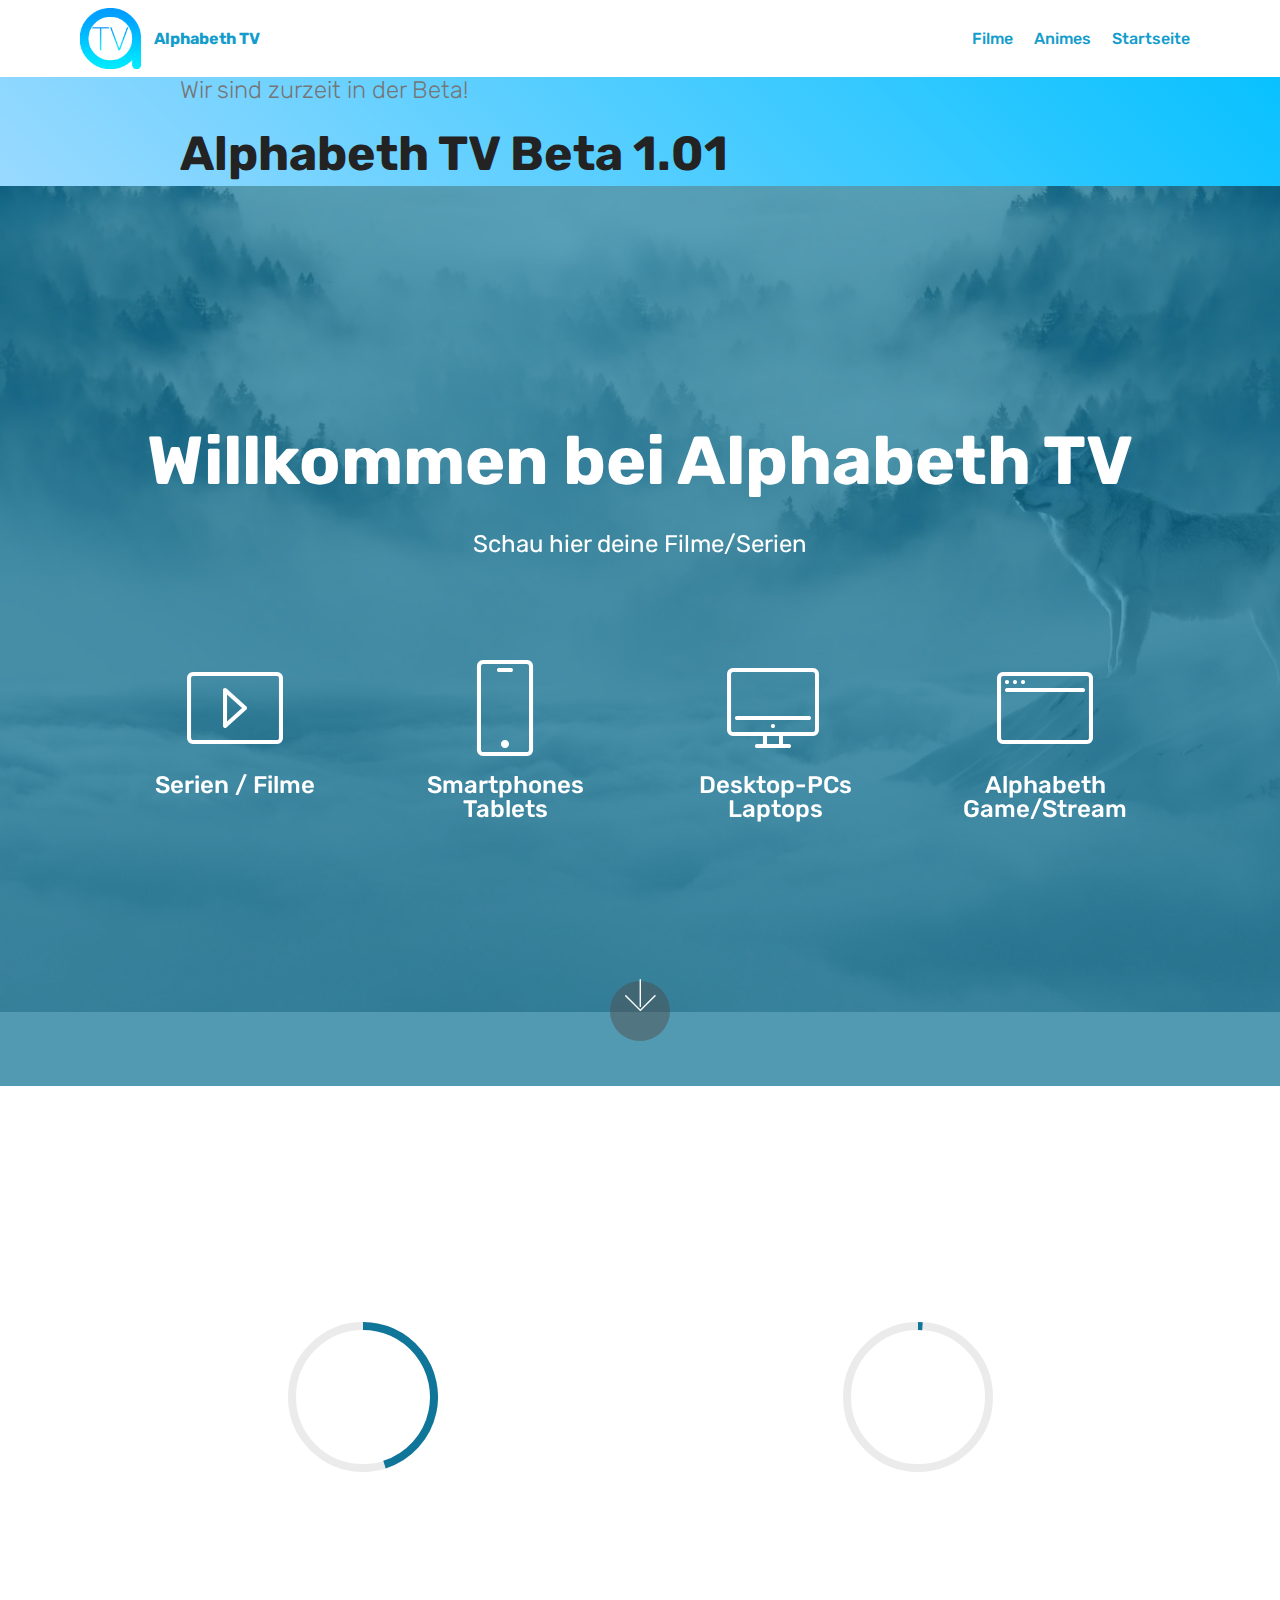
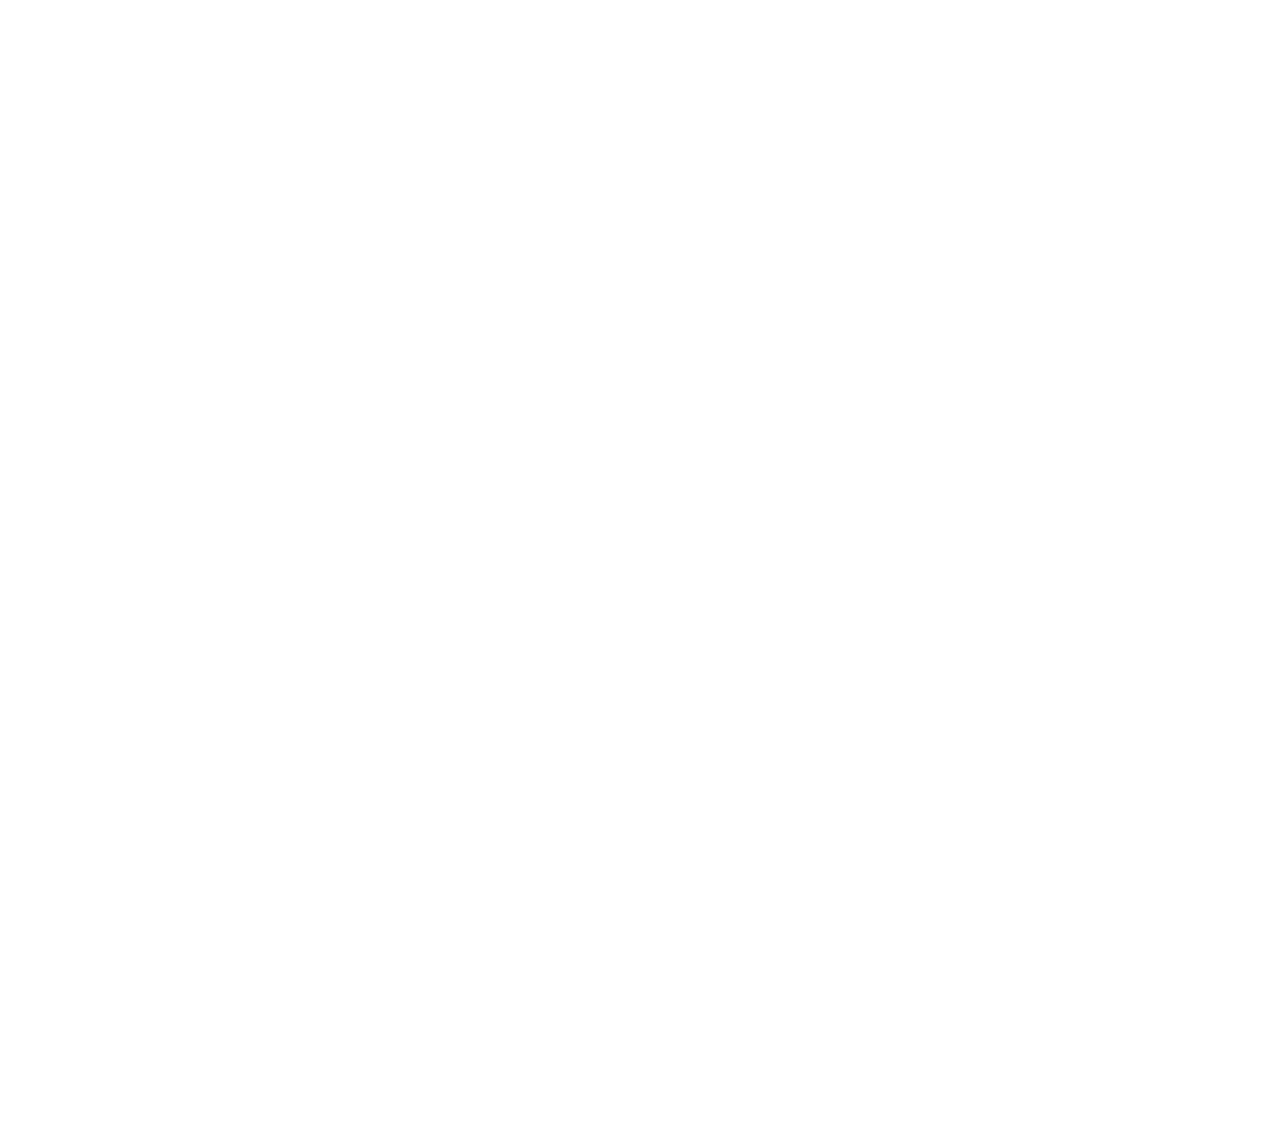
==== commit 8189b703: "create github pages" ====
--- a/index.html
+++ b/index.html
@@ -65,7 +65,7 @@
     </nav>
 </section>
 
-<section class="engine"><a href="https://mobirise.info/w">free html5 templates</a></section><section class="mbr-section info1 cid-rbBgerusjg" id="info1-21">
+<section class="engine"><a href="https://mobirise.info/b">how to create your own site</a></section><section class="mbr-section info1 cid-rbBgerusjg" id="info1-21">
 
     
 
@@ -216,7 +216,7 @@
             <div class="media-container-column col-lg-8" data-form-type="formoid">
                     <div data-form-alert="" hidden="">Vielen Dank! Ihre Nachricht wurde verschickt!</div>
             
-                    <form class="mbr-form" action="https://mobirise.com/" method="post" data-form-title="Mobirise Form"><input type="hidden" name="email" data-form-email="true" value="6vky7MjiX9o5DsRV39rL+j5Gh6WynIiWL1PjhbFJMgh+yU1/44yZgxnTCR6DX8u0YGLEeYnDmCh3RYj3/yZbdTQNzlOywM7RsbnGEvGhQKHS4rBE61b+6bNglkQ1JcKa">
+                    <form class="mbr-form" action="https://mobirise.com/" method="post" data-form-title="Mobirise Form"><input type="hidden" name="email" data-form-email="true" value="GbKkjR90q8NrWIORiwfjFhWT595kgR98ag+4koG7shWxNcR230RS0+aYe+8B2NrgG3tBJpBDgVmsMW8iUwAfMZTWM3uZeSYwVWVk1MveNGpZmlCOe1zTGZDMyGhO22bp">
                         <div class="row row-sm-offset">
                             <div class="col-md-4 multi-horizontal" data-for="name">
                                 <div class="form-group">
--- a/assets/mobirise/css/mbr-additional.css
+++ b/assets/mobirise/css/mbr-additional.css
@@ -3620,6 +3620,28 @@
   padding-bottom: 120px;
   background-image: url("../../../assets/images/sword-art-online2-2-1920x1080.png");
 }
+.cid-rbKBEFlxQl {
+  padding-top: 30px;
+  padding-bottom: 0px;
+  background-color: #ffffff;
+}
+.cid-rbKBEFlxQl .mbr-section-subtitle {
+  color: #767676;
+}
+.cid-rbKBKUfHw2 {
+  background: #ffffff;
+  padding-top: 60px;
+  padding-bottom: 60px;
+  background: linear-gradient(0deg, #ffffff, #ffffff);
+}
+.cid-rbKBKUfHw2 .video-block {
+  margin: auto;
+}
+@media (max-width: 768px) {
+  .cid-rbKBKUfHw2 .video-block {
+    width: 100% !important;
+  }
+}
 .cid-rbBwemWSY5 {
   padding-top: 60px;
   padding-bottom: 60px;
